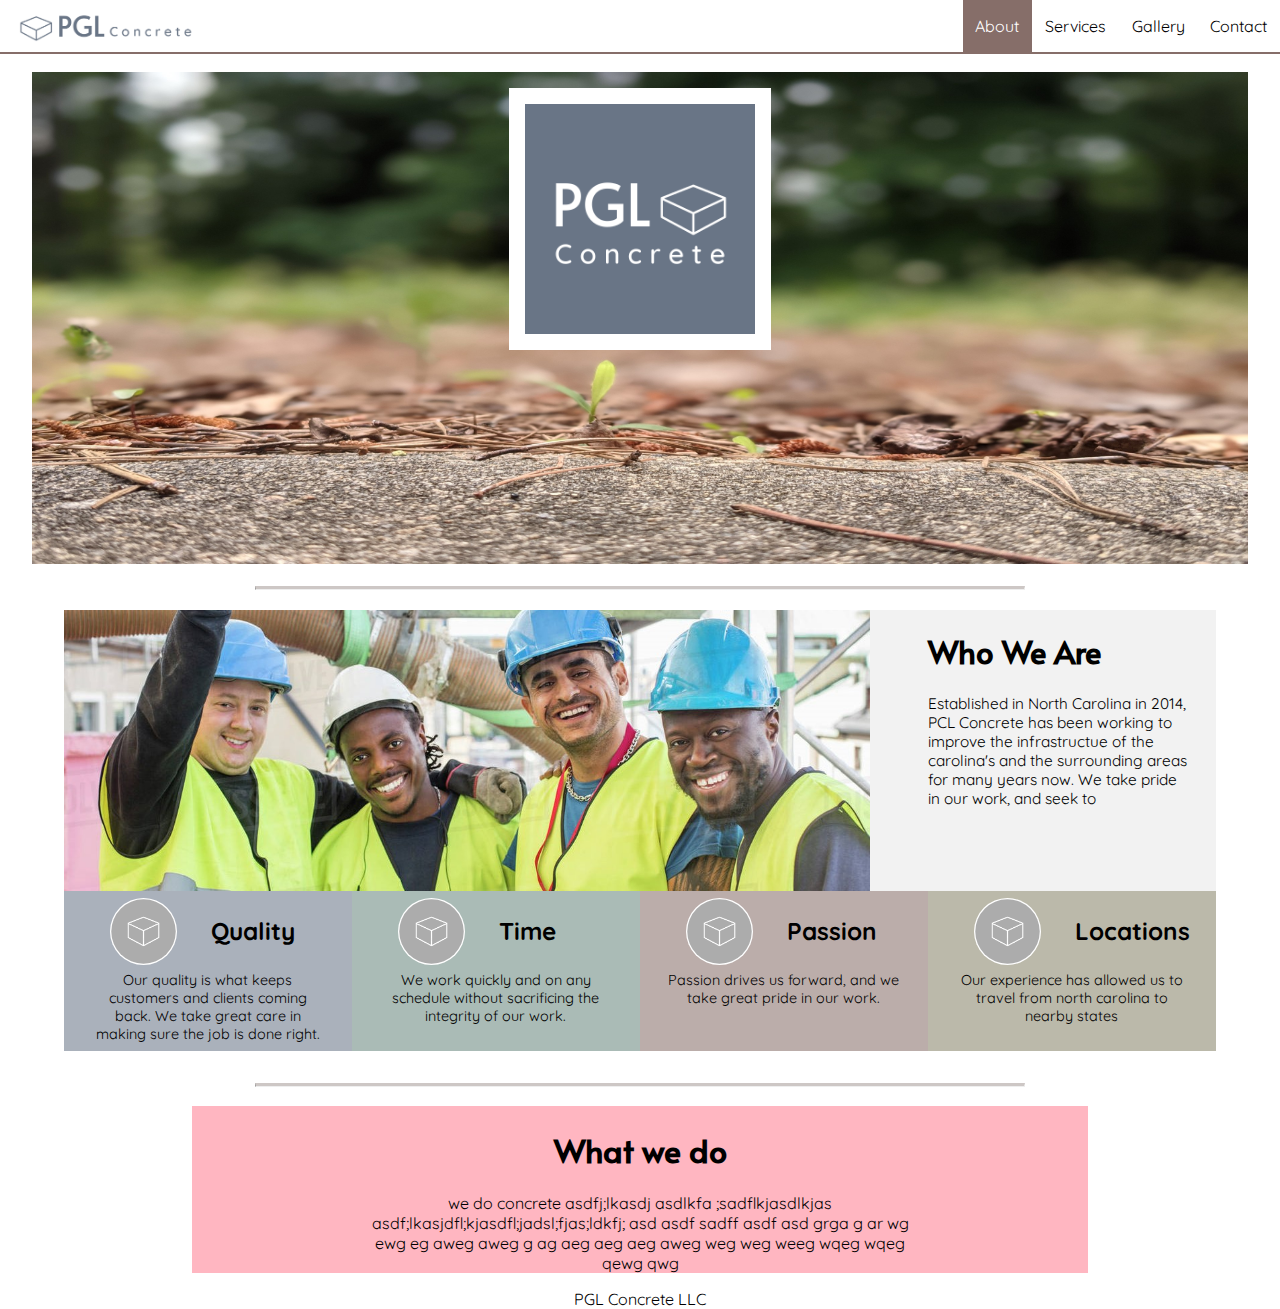
==== index.html @ c893b11b "initial commit" ====
<!DOCTYPE html>
<html>
  <head>
    <title>PCL Construction</title>
    <link rel="stylesheet" type="text/css" href="style2.css">
    <link href="https://fonts.googleapis.com/css?family=Open+Sans|Roboto" rel="stylesheet">
    <link href="https://fonts.googleapis.com/css?family=Open+Sans|Quicksand" rel="stylesheet">
    <link href="https://fonts.googleapis.com/css?family=Open+Sans|Alata" rel="stylesheet">
  </head>

  <body>

    <div class="topnav">
      <a href="#home">Contact</a>
      <a href="#news">Gallery</a>
      <a href="#contact">Services</a>
      <a class="active" href="#about">About</a>
      <img class="toplogo" src="img/PCL Concrete Logolong2ban3.png" />
    </div>


    <div class="parent1">
        
        <div>
            <img class="banner" src="img/banner1thn.jpg" />
        </div>

        <div>
            <img class="logo" src="img/PCL Concrete Logo grey smhq.png">
        </div> 
    </div>
      

    <div>
        <hr class="solid">
    </div>


    <div class="grid1">

      <div class="row1 item1">
        <img class="imgwho" src="img/happyworkerscrop.jpg" />
      </div>
      <div class="row1 item2">
        <h1>Who We Are</h1>
        <p style="width:90%">
         Established in North Carolina in 2014, PCL Concrete has been working to improve the infrastructue of the carolina's and the surrounding areas for many years now.  We take pride in our work, and seek to 
        </p>
      </div>


      <div class="row2 qty">
        <div class="sub1">
            <img class="ptimg" src="img/quality.jpg" />
        </div>
        <div class="sub2">
            <h3>Quality</h3>
        </div>
        <div class="sub3">    
            <p class="qtytxt">
                Our quality is what keeps customers and clients coming back. We take great care in making sure the job is done right.
            </p>
        </div>
      </div>  
      
      <div class="row2 time">
        <div class="sub1">
            <img class="ptimg" src="img/quality.jpg" />
        </div>
        <div class="sub2">
            <h3>Time</h3>
        </div>
        <div class="sub3">
            <p>
                We work quickly and on any schedule without sacrificing the integrity of our work.
            </p>
        </div>
      </div>
      
      <div class="row2 pass">
        <div class="sub1">
            <img class="ptimg" src="img/quality.jpg" />
        </div>
        <div class="sub2">
            <h3>Passion</h3>
        </div>
        <div class="sub3">
            <p>
                Passion drives us forward, and we take great pride in our work.
            </p>
        </div>
      </div>
      
      <div class="row2 loc">
        <div class="sub1">
            <img class="ptimg" src="img/quality.jpg" />
        </div>
        <div class="sub2">
            <h3>Locations</h3>
        </div>
        <div class="sub3">
            <p>
                Our experience has allowed us to travel from north carolina to nearby states
            </p>
        </div>
      </div>

    </div>
        
        
    <div>
        <hr class="solid">
    </div>

    <div class="wat">
        <h1>What we do</h1>
        <p style="width:60%">
         we do concrete asdfj;lkasdj asdlkfa ;sadflkjasdlkjas asdf;lkasjdfl;kjasdfl;jadsl;fjas;ldkfj; asd asdf sadff asdf asd  grga g ar wg ewg eg aweg aweg  g ag aeg aeg aeg aweg weg weg weeg wqeg wqeg qewg qwg 
        </p>
    </div>

    






    <div>
        <p style="text-align: center;">
            PGL Concrete LLC
        </p>
    </div>

  </body>

</html>
---- style2.css ----
/* Add a black background color to the top navigation */

html, body {
/*  display: wrap;
  align-items: left;
  justify-content: top;
  height: 100%;*/
  /*background-color: lightgrey;*/
  justify-content: center;
  align-items: center;
  margin: 0px;
  padding: 0px;
  height: 100%;
  display: wrap;
  font-family: Quicksand;
}

h1 {
  font-family: Alata;
}

.topnav {
  /*background-color: #333;*/
  /*background-color: #866E6960;*/
  background-color: white;
  /*border-top: 2px solid lightgrey;*/
  border-bottom: 2px solid #866E69;
  overflow: hidden;
  position: fixed;
  top:0;
  width: 100%;
  margin: 0;
  padding: 0;
  z-index: 99;
  /*font-family: Quicksand;*/
}

.toplogo {
  margin: 0px;
  padding-top: .6em;
  padding-left: 1em;
  height: 2em;
  width: auto;
}

/* Style the links inside the navigation bar */
.topnav a {
  float: right;
  /*color: #f2f2f2;*/
  color: black;
  text-align: center;
  padding: 1em .8em;
  text-decoration: none;
  font-size: 1em;
}

/* Change the color of links on hover */
.topnav a:hover {
  background-color: #ddd;
  color: black;
}

/* Add a color to the active/current link */
.topnav a.active {
  /*background-color: #04AA6D;*/
  color: white;
  background-color: #866E69;
}

/*.brdr {
  margin: auto;
  padding: 0px;
  border: 10px dotted black;*/
/*  border-spacing: 5px;
  
  background-clip: padding-box;
}*/

/*.parent1 {
  position: relative;
  top: 0;
  left: 0;
}*/

.parent1 {
  position: relative;
  left: 0;
  top: 48;
  margin-top: 4.5em;
  align-items: center;
}

/*style="position: relative; left: 0; top: 48;"cla*/

.logo {
  position: absolute;
  /*margin-top: 70px;*/
  /*margin-bottom: 22px;*/
  margin-left: auto;
  margin-right: auto;
  /*margin: auto;*/
  /*display: flex;*/
  /*flex-direction: column;*/
  align-items: center;
  text-align: center;
  width: 18%;
  height: auto;
  padding: 1em;
  /*background-color: #333;*/
  background: white;
  /*border: 5px solid;*/
  

  top: 1em;
  /*left: 40.5%;*/
  left: 0;
  right: 0;
  /*border: 1px green solid;*/
}

/*style the banner image*/
.banner {
  margin-top: 0px;
  margin-bottom: 22px;
  margin-left: auto;
  margin-right: auto;
  display: flex;
  align-items: center;
  width: 95%;
  /*height: 30em;*/
  /*padding: 20px;*/
  /*box-shadow: 0px 0px 20px black;*/

/*  position: relative;
  top: 30px;
  left: 0px;
  border: 1px red solid;*/
}

/*create the dividing line*/
hr.solid {
  border-top: 3px solid #866E6940;
  width: 60%;
  margin-top: 0vw;
  margin-bottom: 1.2em;
  background-color: rgba(123, 123, 123, .2);
  /*padding: 10px;*/
}

/*h1 {
  color: black;
}*/

.grid1 {
  /*margin: auto;*/
  display: grid;
  grid-template-columns: 5% 22.5% 22.5% 22.5% 22.5% 5%;
  /*grid-template-columns: repeat(4, 20em);*/
  /*grid-gap: 10px;*/
  grid-template-areas:
/*    "a a a b"
    "a a a b"
    "c d e f";*/
    "g a a a b j"
    "h a a a b k"
    "i c d e f l";
  /*background-color: white;*/
  /*padding: 10px;*/
  /*width: 70em;*/
  /*min-width: 0;*/
  /*min-height: 0;*/
  /*height: 70%;*/
  grid-auto-rows: 15vw 1fr;
  /*overflow: hidden;*/
  align-items: start;
  box-sizing: border-box;
  /*height: 50%;*/
  margin-bottom: 0px;

}

.grid1 > div {
  /*background-color: rgba(255, 255, 255, 0.8);*/
  /*text-align: center;*/
  padding: 0px 0;
  /*font-size: 1em;*/
  min-width: 0;
  min-height: 0;
  /*overflow: hidden;*/
}

/*.grid1::after {
  content: "";
  clear: both;
  display: table;*/

.row1 {
  /*background-color: #2196F320;*/
  background-color: rgba(123, 123, 123, .1);
  height: 22vw;
}

.item1 {
  /*grid-column-start: 1;
  grid-column-end: 4;*/
  grid-area: a;5
  justify-content: center;
  align-self: center;
  margin: 0px;
  padding: 0px;
}

.item2 {
  /*max-width: 62%;*/
  grid-area: b;
  font-size: 1.2vw;
  justify-content: left;
  align-items: left;
  text-align: left;
}

.row2 {
  height: 10em;
  /*flex-direction: row;*/
  /*opacity: 0.5;*/
  /*color: white; */
  display: inline-grid;
  grid-template-columns: 5% 45% 45% 5%;
  grid-template-areas:
    "d a b e"
    "f c c g";
  grid-template-rows: 50% 50%;
  /*align-items: start;*/
  /*box-sizing: border-box;*/

}

.row2 p {
  font-size: .9em;
  width:90%;
  justify-content: center;
  align-self: center;
  text-align: center;
}

.row2 h3 {
  float: right;
  margin-top: 3em;
  margin-right: 2.2em;
}

.sub1 {
  grid-area: a;
  display: flex;
  justify-content: center;
  align-items: center;
  margin: auto;
  /*background-color: red;*/
  height: 100%;
}

.sub2 {
  grid-area: b;
  display: flex;
  /*justify-content: center;*/
  align-self: center;
  align-items: center;
  text-align: center;
  /*background-color: blue;*/
  height: 100%;
  font-size: 130%
  /*margin: auto;*/
}

.sub2 h3{
  margin: 2%;
}

.sub3 {
  grid-area: c;
  justify-content: center;
  align-self: center;
  align-items: top;
  text-align: center;
  /*background-color: green;*/
  height: 100%;
}

.sub3 p{
  margin-left: auto;
  margin-right: auto;
  margin-top: 0px;
}

.qty {
  grid-area: c;
  background-color: #69758690;
}

.time {
  grid-area: d;
  background-color: #69867D90;
}

.pass {
  grid-area: e;
  background-color: #866E6990;
}

.loc {
  grid-area: f;
  background-color: #86836990;
}

/*image styling*/
.imgwho {
  /*display: block;*/
  margin: auto;
  justify-content: center;
  align-items: center;
  margin: 0px;
  /*padding: 0px;*/
  padding-right: 15%;
  object-fit: cover;
  height: 100%;
  width: auto;
  /*height: 19vw;*/
  /*box-shadow: 0px 0px 20px black;*/
}

/*style the images*/
.ptimg {
  /*display: flex;*/
  margin: auto;
  width: 50%;
  height: auto;
  border-radius: 100%;
  background-color: white;
  padding: 1%;
}

.wat {
  display: flex;
  flex-direction: column;
  /*margin-left: 0 auto;
  margin-right: 0 auto;
  margin-top: 10%*/
  margin: auto;
  max-width: 70%;
  text-align: center;
  align-content: center;
  justify-content: center;
  align-items: center;
  background-color: lightpink;

  p {
    margin: 0 auto;
    text-align: center;
  }
}



/*-----------------------------------------------*/


/*style each section*/
.qtybox, .timebox, .passbox, .locbox {
  /*background-color: lightpink;*/
  /*margin-left: 20px;*/
  /*margin-right: 20px;*/
  /*padding: 10px;*/
  width: 70%;
  height: 120%;
  /*flex: 1;*/
  /*display: flex;*/
  flex-direction: row;
  justify-content: center;
  align-items: center;
  background-color: #69758650;
  /*#697586  866E69*/
  /*border: 1px #866E69 solid;*/
}

.qtytxt, .timetxt, .passtxt, .loctxt {
  /*text-align: center;*/
  /*display: block;*/
  /*background-color: white;*/
  /*width: 80%;*/
}
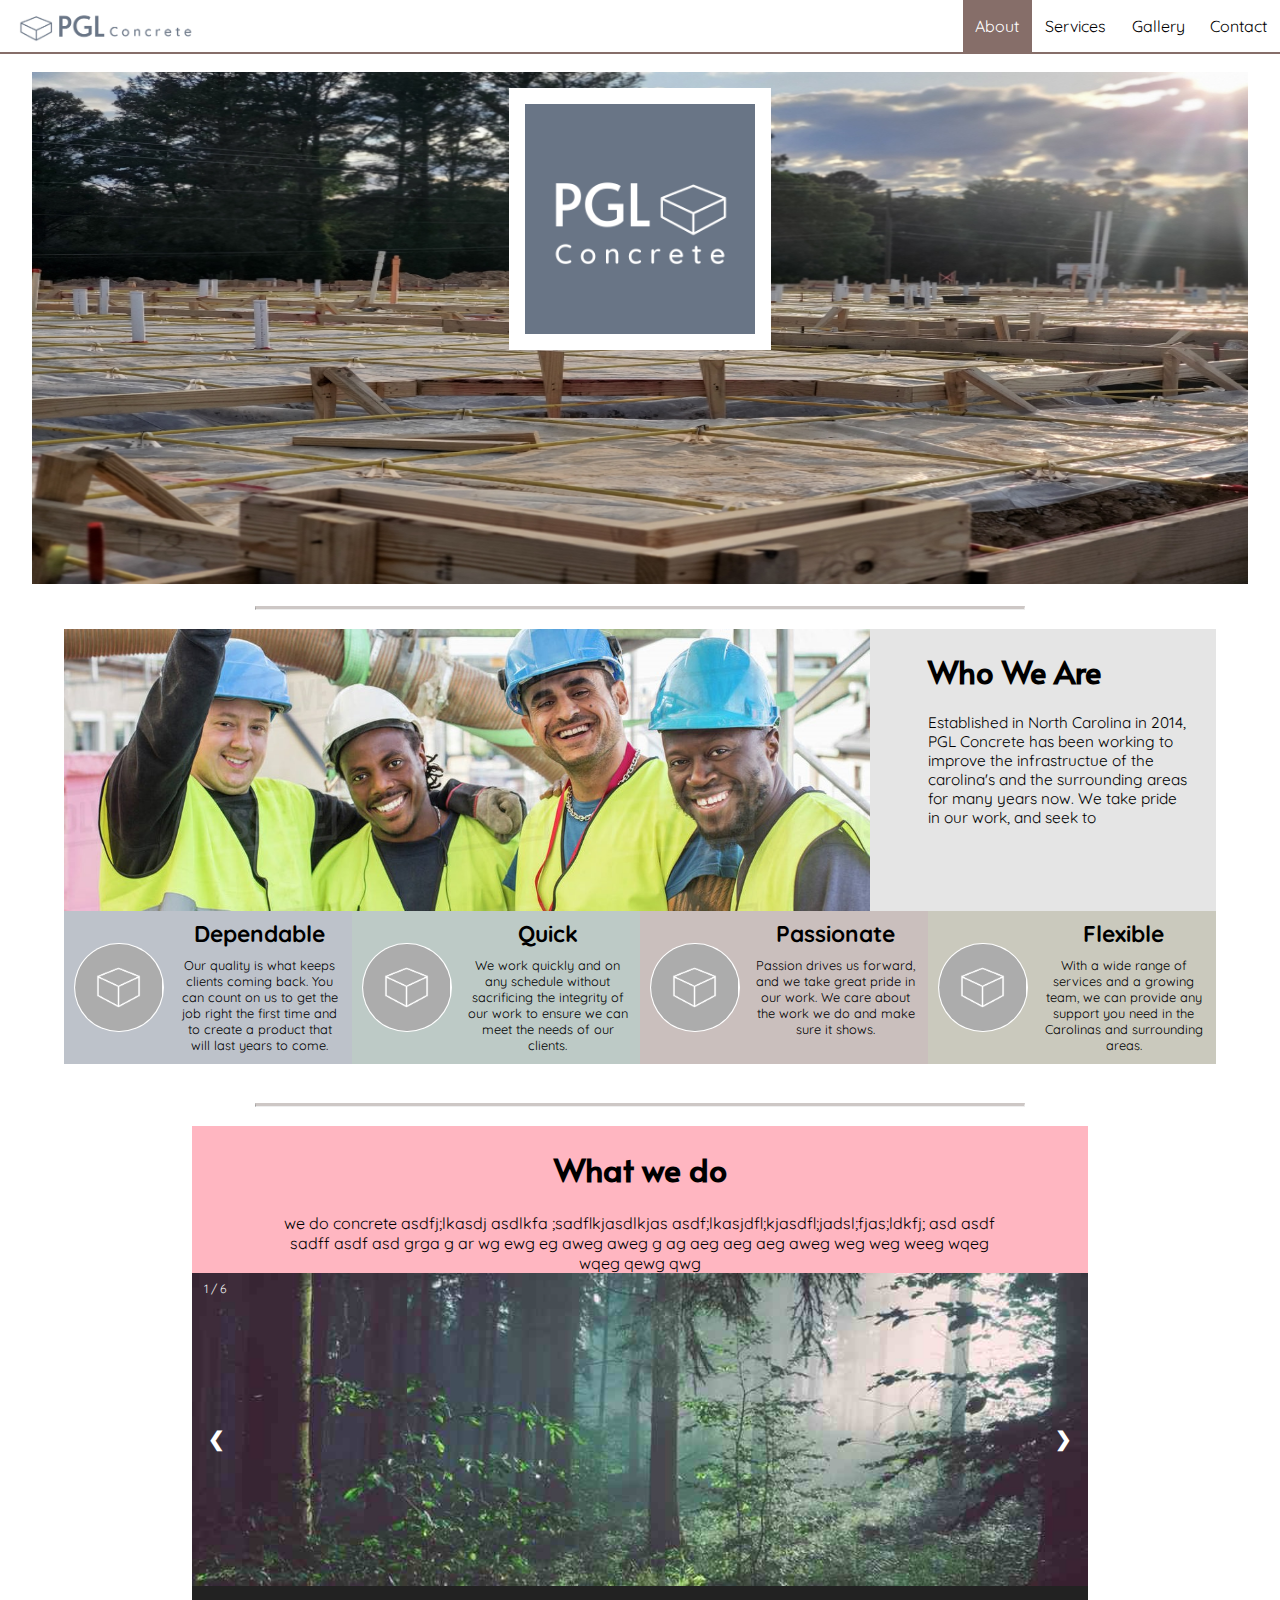
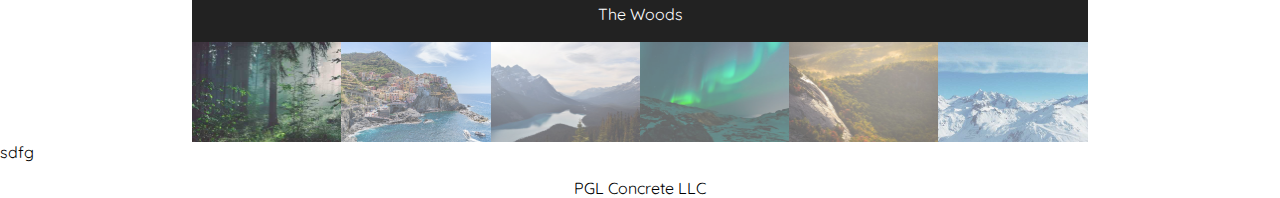
==== commit 787d4934: "update 3" ====
--- a/index.html
+++ b/index.html
@@ -22,7 +22,7 @@
     <div class="parent1">
         
         <div>
-            <img class="banner" src="img/banner1thn.jpg" />
+            <img class="banner" src="img/banner2.jpg" />
         </div>
 
         <div>
@@ -44,7 +44,7 @@
       <div class="row1 item2">
         <h1>Who We Are</h1>
         <p style="width:90%">
-         Established in North Carolina in 2014, PCL Concrete has been working to improve the infrastructue of the carolina's and the surrounding areas for many years now.  We take pride in our work, and seek to 
+         Established in North Carolina in 2014, PGL Concrete has been working to improve the infrastructue of the carolina's and the surrounding areas for many years now.  We take pride in our work, and seek to 
         </p>
       </div>
 
@@ -54,11 +54,12 @@
             <img class="ptimg" src="img/quality.jpg" />
         </div>
         <div class="sub2">
-            <h3>Quality</h3>
+            <h3>Dependable</h3>
+            <!-- <h3>Quality  You can count on us to get the job right the first time and create a product that will last years to come. </h3> -->
         </div>
         <div class="sub3">    
             <p class="qtytxt">
-                Our quality is what keeps customers and clients coming back. We take great care in making sure the job is done right.
+                Our quality is what keeps clients coming back. You can count on us to get the job right the first time and to create a product that will last years to come.<!-- We take great care in making sure the job is done right. -->
             </p>
         </div>
       </div>  
@@ -68,11 +69,12 @@
             <img class="ptimg" src="img/quality.jpg" />
         </div>
         <div class="sub2">
-            <h3>Time</h3>
+            <h3>Quick</h3>
+            <!-- <h3>Time</h3> -->
         </div>
         <div class="sub3">
             <p>
-                We work quickly and on any schedule without sacrificing the integrity of our work.
+                We work quickly and on any schedule without sacrificing the integrity of our work to ensure we can meet the needs of our clients.
             </p>
         </div>
       </div>
@@ -82,11 +84,12 @@
             <img class="ptimg" src="img/quality.jpg" />
         </div>
         <div class="sub2">
-            <h3>Passion</h3>
+            <h3>Passionate</h3>
+            <!-- <h3>Passion</h3> -->
         </div>
         <div class="sub3">
             <p>
-                Passion drives us forward, and we take great pride in our work.
+                Passion drives us forward, and we take great pride in our work. We care about the work we do and make sure it shows.
             </p>
         </div>
       </div>
@@ -96,11 +99,12 @@
             <img class="ptimg" src="img/quality.jpg" />
         </div>
         <div class="sub2">
-            <h3>Locations</h3>
+            <h3>Flexible</h3>
+            <!-- <h3>Locations  with a wide range of services and a growing team, we can provide any support you need in the Carolinas and surrounding areas. </h3> -->
         </div>
         <div class="sub3">
             <p>
-                Our experience has allowed us to travel from north carolina to nearby states
+                With a wide range of services and a growing team, we can provide any support you need in the Carolinas and surrounding areas.<!-- Our experience has allowed us to travel from north carolina to nearby states -->
             </p>
         </div>
       </div>
@@ -114,15 +118,76 @@
 
     <div class="wat">
         <h1>What we do</h1>
-        <p style="width:60%">
+        <p style="width:80%">
          we do concrete asdfj;lkasdj asdlkfa ;sadflkjasdlkjas asdf;lkasjdfl;kjasdfl;jadsl;fjas;ldkfj; asd asdf sadff asdf asd  grga g ar wg ewg eg aweg aweg  g ag aeg aeg aeg aweg weg weg weeg wqeg wqeg qewg qwg 
         </p>
     </div>
 
-    
-
-
-
+
+
+    <div class="container">
+      <div class="mySlides">
+        <div class="numbertext">1 / 6</div>
+        <img src="img/img_woods_wide.jpg" style="width:100%">
+      </div>
+
+      <div class="mySlides">
+        <div class="numbertext">2 / 6</div>
+        <img src="img/img_5terre_wide.jpg" style="width:100%">
+      </div>
+
+      <div class="mySlides">
+        <div class="numbertext">3 / 6</div>
+        <img src="img/img_mountains_wide.jpg" style="width:100%">
+      </div>
+        
+      <div class="mySlides">
+        <div class="numbertext">4 / 6</div>
+        <img src="img/img_lights_wide.jpg" style="width:100%">
+      </div>
+
+      <div class="mySlides">
+        <div class="numbertext">5 / 6</div>
+        <img src="img/img_nature_wide.jpg" style="width:100%">
+      </div>
+        
+      <div class="mySlides">
+        <div class="numbertext">6 / 6</div>
+        <img src="img/img_snow_wide.jpg" style="width:100%">
+      </div>
+        
+      <a class="prev" onclick="plusSlides(-1)">❮</a>
+      <a class="next" onclick="plusSlides(1)">❯</a>
+
+      <div class="caption-container">
+        <p id="caption"></p>
+      </div>
+
+      <div class="row">
+        <div class="column">
+          <img class="demo cursor" src="img/img_woods.jpg" style="width:100%" onclick="currentSlide(1)" alt="The Woods">
+        </div>
+        <div class="column">
+          <img class="demo cursor" src="img/img_5terre.jpg" style="width:100%" onclick="currentSlide(2)" alt="Cinque Terre">
+        </div>
+        <div class="column">
+          <img class="demo cursor" src="img/img_mountains.jpg" style="width:100%" onclick="currentSlide(3)" alt="Mountains and fjords">
+        </div>
+        <div class="column">
+          <img class="demo cursor" src="img/img_lights.jpg" style="width:100%" onclick="currentSlide(4)" alt="Northern Lights">
+        </div>
+        <div class="column">
+          <img class="demo cursor" src="img/img_nature.jpg" style="width:100%" onclick="currentSlide(5)" alt="Nature and sunrise">
+        </div>    
+        <div class="column">
+          <img class="demo cursor" src="img/img_snow.jpg" style="width:100%" onclick="currentSlide(6)" alt="Snowy Mountains">
+        </div>
+      </div>
+    </div>
+
+    <div id="">
+        sdfg
+    </div>
 
 
 
@@ -132,6 +197,37 @@
         </p>
     </div>
 
+    <script>
+    var slideIndex = 1;
+    showSlides(slideIndex);
+
+    function plusSlides(n) {
+      showSlides(slideIndex += n);
+    }
+
+    function currentSlide(n) {
+      showSlides(slideIndex = n);
+    }
+
+    function showSlides(n) {
+      var i;
+      var slides = document.getElementsByClassName("mySlides");
+      var dots = document.getElementsByClassName("demo");
+      var captionText = document.getElementById("caption");
+      if (n > slides.length) {slideIndex = 1}
+      if (n < 1) {slideIndex = slides.length}
+      for (i = 0; i < slides.length; i++) {
+          slides[i].style.display = "none";
+      }
+      for (i = 0; i < dots.length; i++) {
+          dots[i].className = dots[i].className.replace(" active", "");
+      }
+      slides[slideIndex-1].style.display = "block";
+      dots[slideIndex-1].className += " active";
+      captionText.innerHTML = dots[slideIndex-1].alt;
+    }
+    </script>
+
   </body>
 
 </html>--- a/style2.css
+++ b/style2.css
@@ -65,6 +65,7 @@
   /*background-color: #04AA6D;*/
   color: white;
   background-color: #866E69;
+  height: 100%;
 }
 
 /*.brdr {
@@ -127,7 +128,7 @@
   display: flex;
   align-items: center;
   width: 95%;
-  /*height: 30em;*/
+  height: 40vw;
   /*padding: 20px;*/
   /*box-shadow: 0px 0px 20px black;*/
 
@@ -196,7 +197,7 @@
 
 .row1 {
   /*background-color: #2196F320;*/
-  background-color: rgba(123, 123, 123, .1);
+  background-color: rgba(123, 123, 123, .2);
   height: 22vw;
 }
 
@@ -220,24 +221,24 @@
 }
 
 .row2 {
-  height: 10em;
+  height: 12vw;
   /*flex-direction: row;*/
   /*opacity: 0.5;*/
   /*color: white; */
   display: inline-grid;
-  grid-template-columns: 5% 45% 45% 5%;
+  grid-template-columns: 0% 38% 60% 2%;
   grid-template-areas:
     "d a b e"
-    "f c c g";
-  grid-template-rows: 50% 50%;
+    "f a c g";
+  grid-template-rows: 30% 70%;
   /*align-items: start;*/
   /*box-sizing: border-box;*/
 
 }
 
 .row2 p {
-  font-size: .9em;
-  width:90%;
+  font-size: 1vw;
+  width:95%;
   justify-content: center;
   align-self: center;
   text-align: center;
@@ -268,12 +269,15 @@
   text-align: center;
   /*background-color: blue;*/
   height: 100%;
-  font-size: 130%
+  font-size: 1.52vw;
   /*margin: auto;*/
+  /*color: white;*/
 }
 
 .sub2 h3{
-  margin: 2%;
+  margin: auto;
+  /*text-shadow: 0px 0px 20px white;*/
+
 }
 
 .sub3 {
@@ -284,32 +288,35 @@
   text-align: center;
   /*background-color: green;*/
   height: 100%;
+  font-size: .89vw;
+  /*color: white;*/
 }
 
 .sub3 p{
   margin-left: auto;
   margin-right: auto;
   margin-top: 0px;
+  /*text-shadow: 0px 0px 20px grey;*/
 }
 
 .qty {
   grid-area: c;
-  background-color: #69758690;
+  background-color: #69758670;
 }
 
 .time {
   grid-area: d;
-  background-color: #69867D90;
+  background-color: #69867D70;
 }
 
 .pass {
   grid-area: e;
-  background-color: #866E6990;
+  background-color: #866E6970;
 }
 
 .loc {
   grid-area: f;
-  background-color: #86836990;
+  background-color: #86836970;
 }
 
 /*image styling*/
@@ -332,7 +339,7 @@
 .ptimg {
   /*display: flex;*/
   margin: auto;
-  width: 50%;
+  width: 80%;
   height: auto;
   border-radius: 100%;
   background-color: white;
@@ -359,7 +366,98 @@
   }
 }
 
-
+/*-----------------------------------------------*/
+
+img {
+  vertical-align: middle;
+}
+
+/* Position the image container (needed to position the left and right arrows) */
+.container {
+  position: relative;
+  margin-right: 15%;
+  margin-left: 15%;
+  /*width: 70%;*/
+
+}
+
+/* Hide the images by default */
+.mySlides {
+  display: none;
+}
+
+/* Add a pointer when hovering over the thumbnail images */
+.cursor {
+  cursor: pointer;
+}
+
+/* Next & previous buttons */
+.prev,
+.next {
+  cursor: pointer;
+  position: absolute;
+  top: 40%;
+  width: auto;
+  padding: 16px;
+  margin-top: -50px;
+  color: white;
+  font-weight: bold;
+  font-size: 20px;
+  border-radius: 0 3px 3px 0;
+  user-select: none;
+  -webkit-user-select: none;
+}
+
+/* Position the "next button" to the right */
+.next {
+  right: 0;
+  border-radius: 3px 0 0 3px;
+}
+
+/* On hover, add a black background color with a little bit see-through */
+.prev:hover,
+.next:hover {
+  background-color: rgba(0, 0, 0, 0.8);
+}
+
+/* Number text (1/3 etc) */
+.numbertext {
+  color: #f2f2f2;
+  font-size: 12px;
+  padding: 8px 12px;
+  position: absolute;
+  top: 0;
+}
+
+/* Container for image text */
+.caption-container {
+  text-align: center;
+  background-color: #222;
+  padding: 2px 16px;
+  color: white;
+}
+
+.row:after {
+  content: "";
+  display: table;
+  clear: both;
+}
+
+/* Six columns side by side */
+.column {
+  float: left;
+  width: 16.66%;
+}
+
+/* Add a transparency effect for thumnbail images */
+.demo {
+  opacity: 0.6;
+}
+
+.active,
+.demo:hover {
+  opacity: 1;
+}
 
 /*-----------------------------------------------*/
 
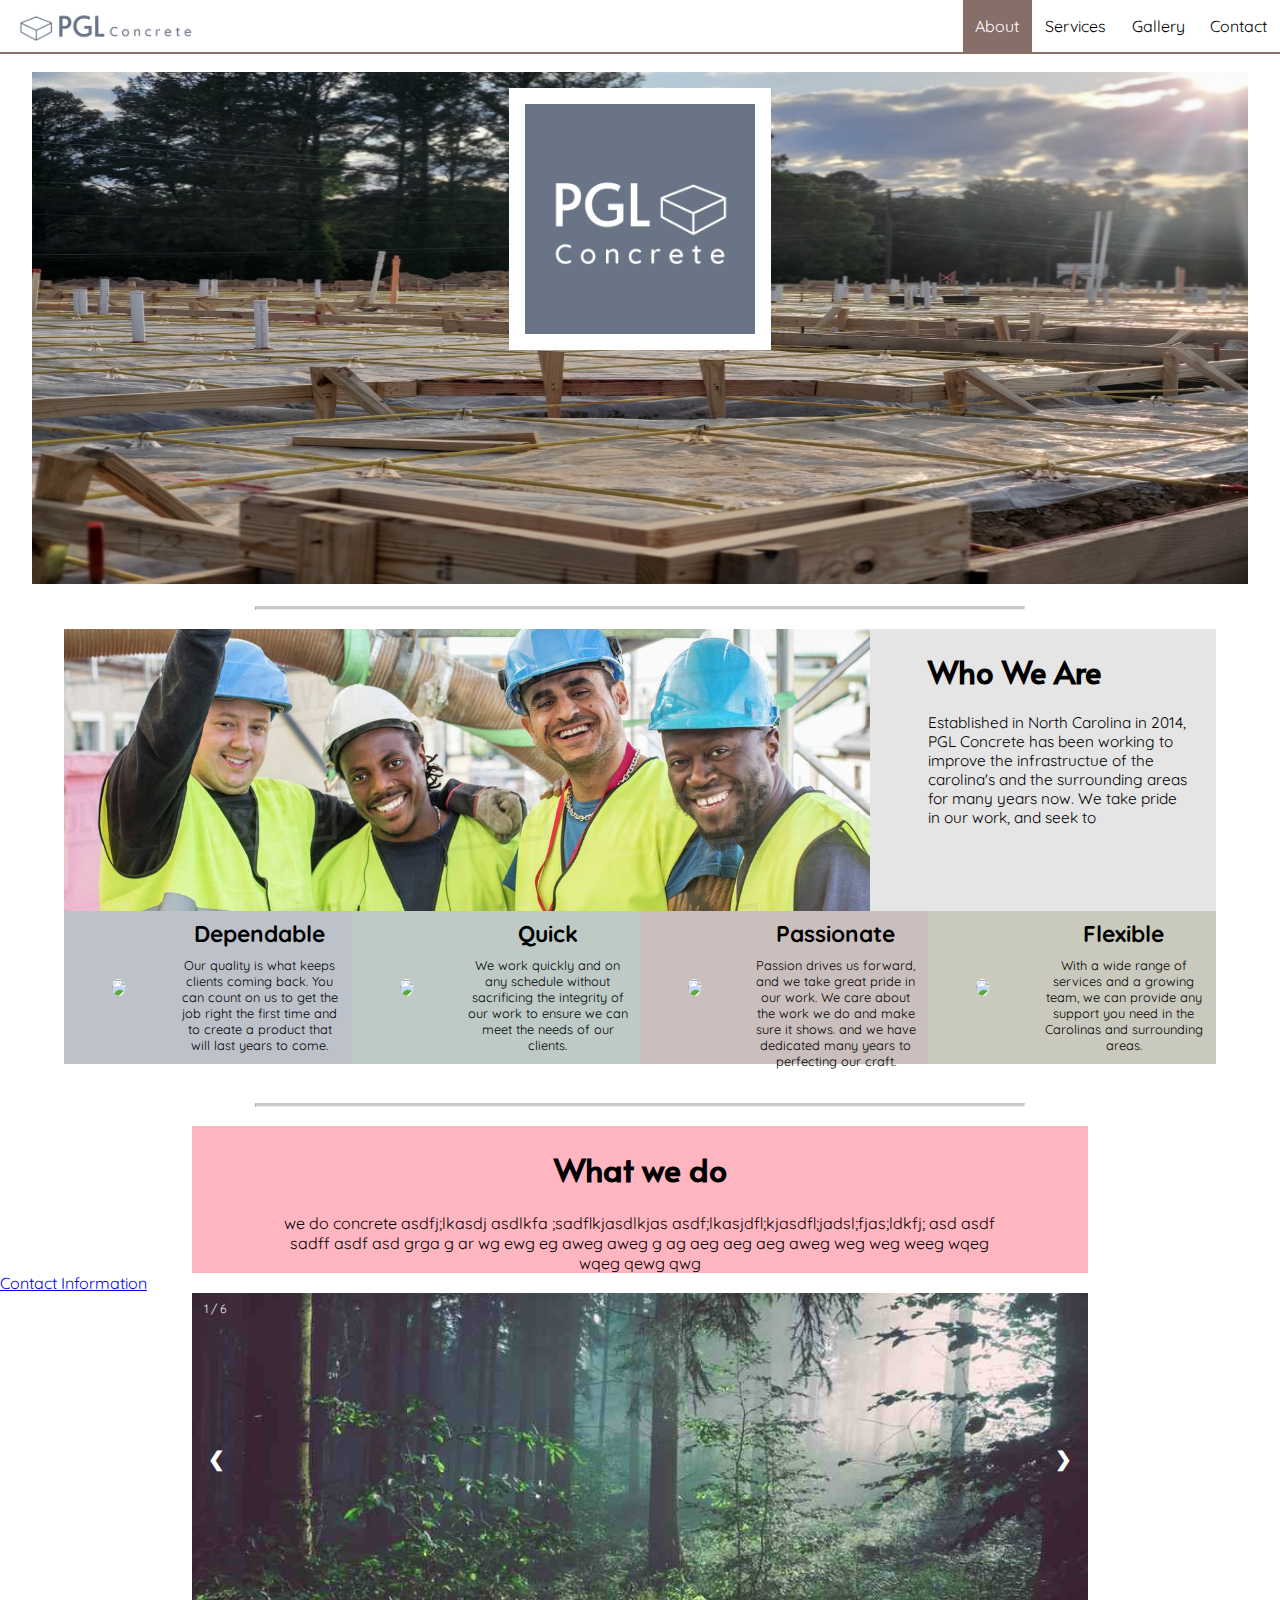
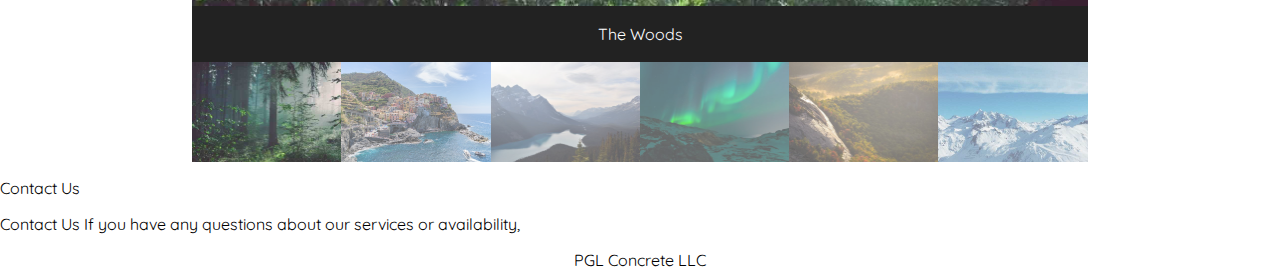
==== commit d326c98a: "adding ilnks" ====
--- a/index.html
+++ b/index.html
@@ -1,7 +1,7 @@
 <!DOCTYPE html>
 <html>
   <head>
-    <title>PCL Construction</title>
+    <title>PGL Concrete</title>
     <link rel="stylesheet" type="text/css" href="style2.css">
     <link href="https://fonts.googleapis.com/css?family=Open+Sans|Roboto" rel="stylesheet">
     <link href="https://fonts.googleapis.com/css?family=Open+Sans|Quicksand" rel="stylesheet">
@@ -51,7 +51,7 @@
 
       <div class="row2 qty">
         <div class="sub1">
-            <img class="ptimg" src="img/quality.jpg" />
+            <img class="ptimg" src="img/quality.png" />
         </div>
         <div class="sub2">
             <h3>Dependable</h3>
@@ -66,7 +66,7 @@
       
       <div class="row2 time">
         <div class="sub1">
-            <img class="ptimg" src="img/quality.jpg" />
+            <img class="ptimg" src="img/time.png" />
         </div>
         <div class="sub2">
             <h3>Quick</h3>
@@ -81,7 +81,7 @@
       
       <div class="row2 pass">
         <div class="sub1">
-            <img class="ptimg" src="img/quality.jpg" />
+            <img class="ptimg" src="img/passion.png" />
         </div>
         <div class="sub2">
             <h3>Passionate</h3>
@@ -89,14 +89,14 @@
         </div>
         <div class="sub3">
             <p>
-                Passion drives us forward, and we take great pride in our work. We care about the work we do and make sure it shows.
+                Passion drives us forward, and we take great pride in our work. We care about the work we do and make sure it shows. and we have dedicated many years to perfecting our craft.
             </p>
         </div>
       </div>
       
       <div class="row2 loc">
         <div class="sub1">
-            <img class="ptimg" src="img/quality.jpg" />
+            <img class="ptimg" src="img/flexible.png" />
         </div>
         <div class="sub2">
             <h3>Flexible</h3>
@@ -123,7 +123,7 @@
         </p>
     </div>
 
-
+<a href="personalwebsite/IanOrr2.html">Contact Information</a>
 
     <div class="container">
       <div class="mySlides">
@@ -185,8 +185,12 @@
       </div>
     </div>
 
-    <div id="">
-        sdfg
+    <div class="Contact">
+        <p class="section">
+            Contact Us
+        </p>
+        Contact Us
+        If you have any questions about our services or availability, 
     </div>
 
 
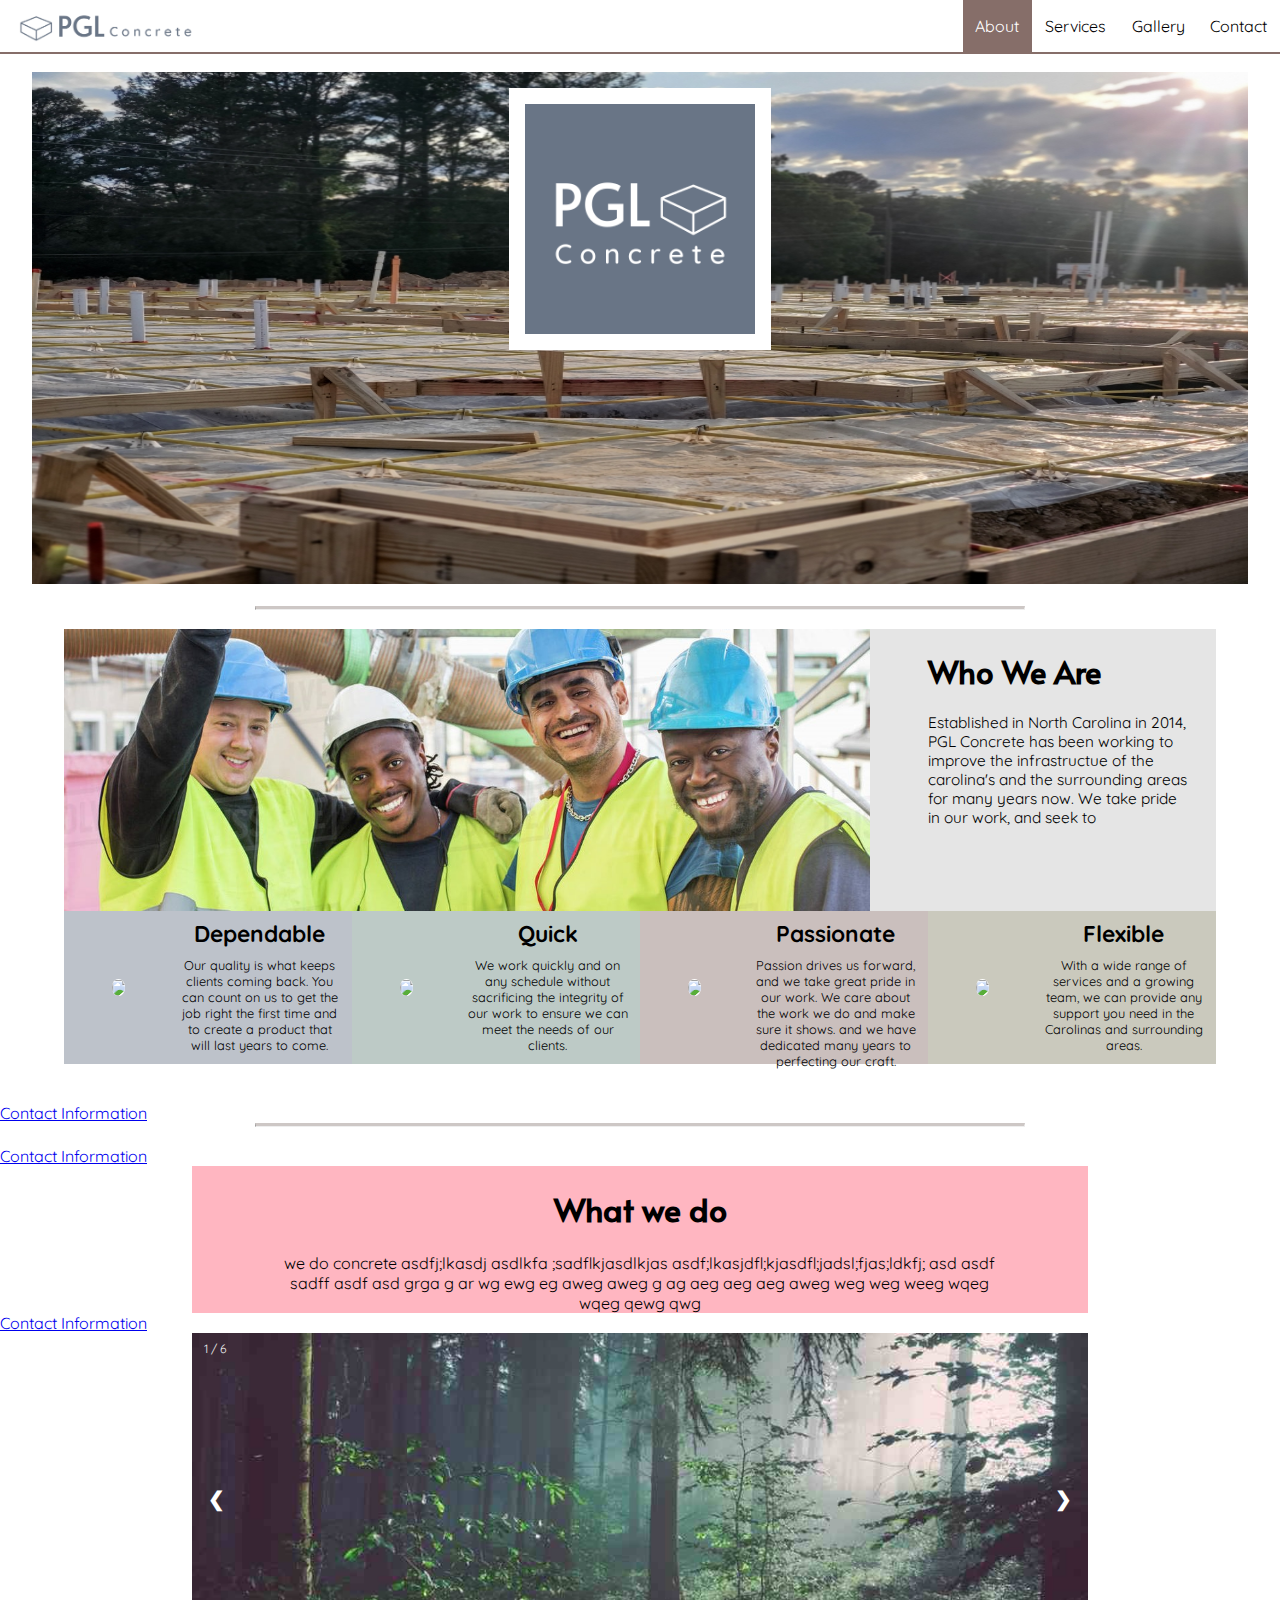
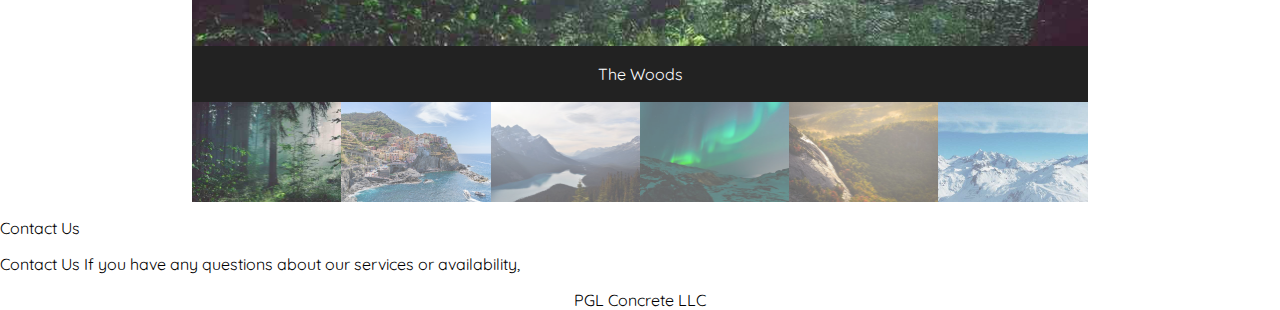
==== commit 115f2163: "try2" ====
--- a/index.html
+++ b/index.html
@@ -111,11 +111,11 @@
 
     </div>
         
-        
+ <a href="personalwebsite/IanOrr2.html">Contact Information</a>       
     <div>
         <hr class="solid">
     </div>
-
+<a href="personalwebsite/IanOrr2.html">Contact Information</a>
     <div class="wat">
         <h1>What we do</h1>
         <p style="width:80%">
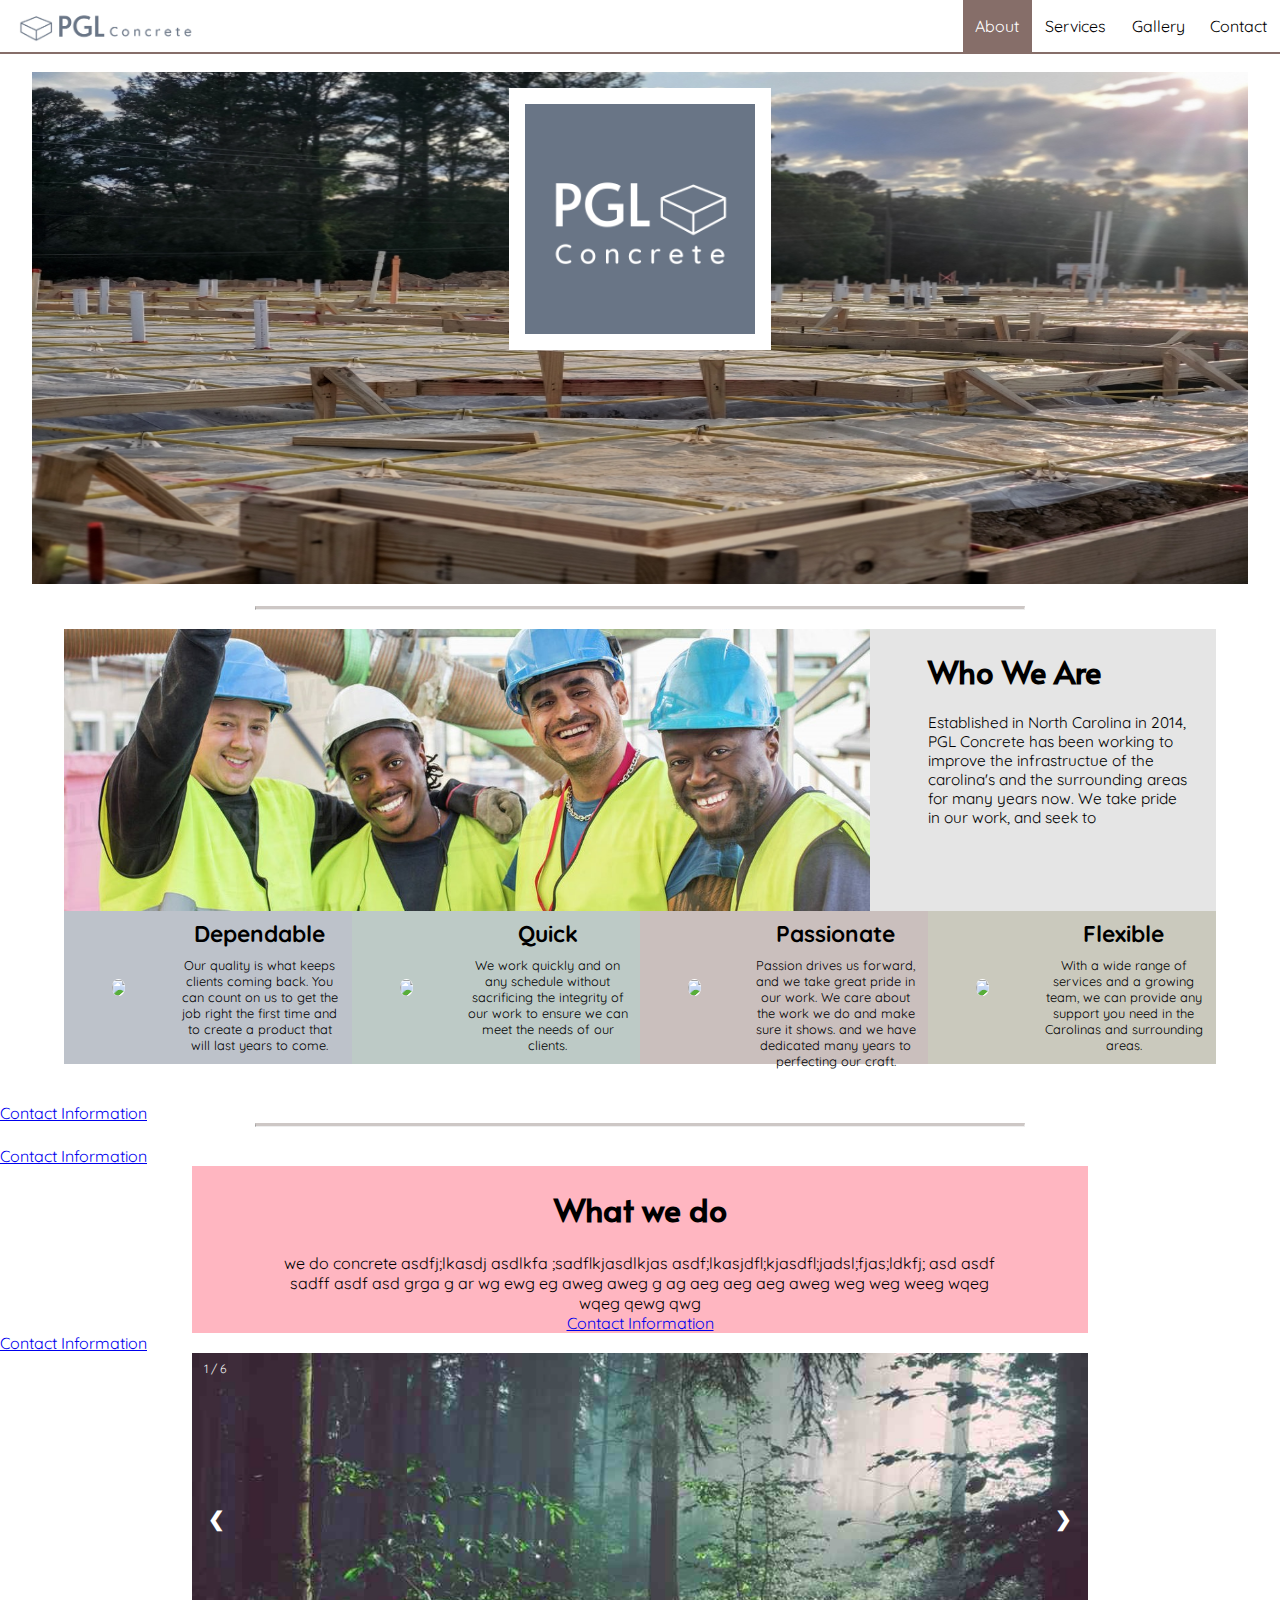
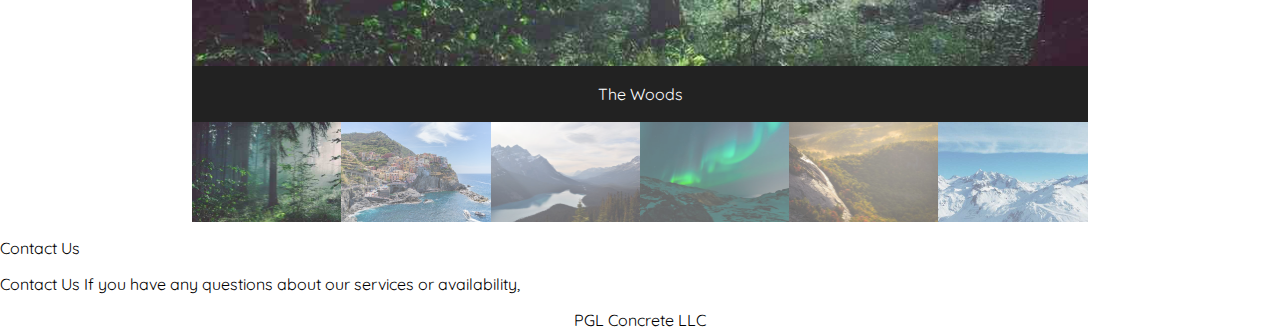
==== commit 2e79a297: "adf" ====
--- a/index.html
+++ b/index.html
@@ -121,6 +121,7 @@
         <p style="width:80%">
          we do concrete asdfj;lkasdj asdlkfa ;sadflkjasdlkjas asdf;lkasjdfl;kjasdfl;jadsl;fjas;ldkfj; asd asdf sadff asdf asd  grga g ar wg ewg eg aweg aweg  g ag aeg aeg aeg aweg weg weg weeg wqeg wqeg qewg qwg 
         </p>
+        <a href="personalwebsite/IanOrr2.html">Contact Information</a>
     </div>
 
 <a href="personalwebsite/IanOrr2.html">Contact Information</a>
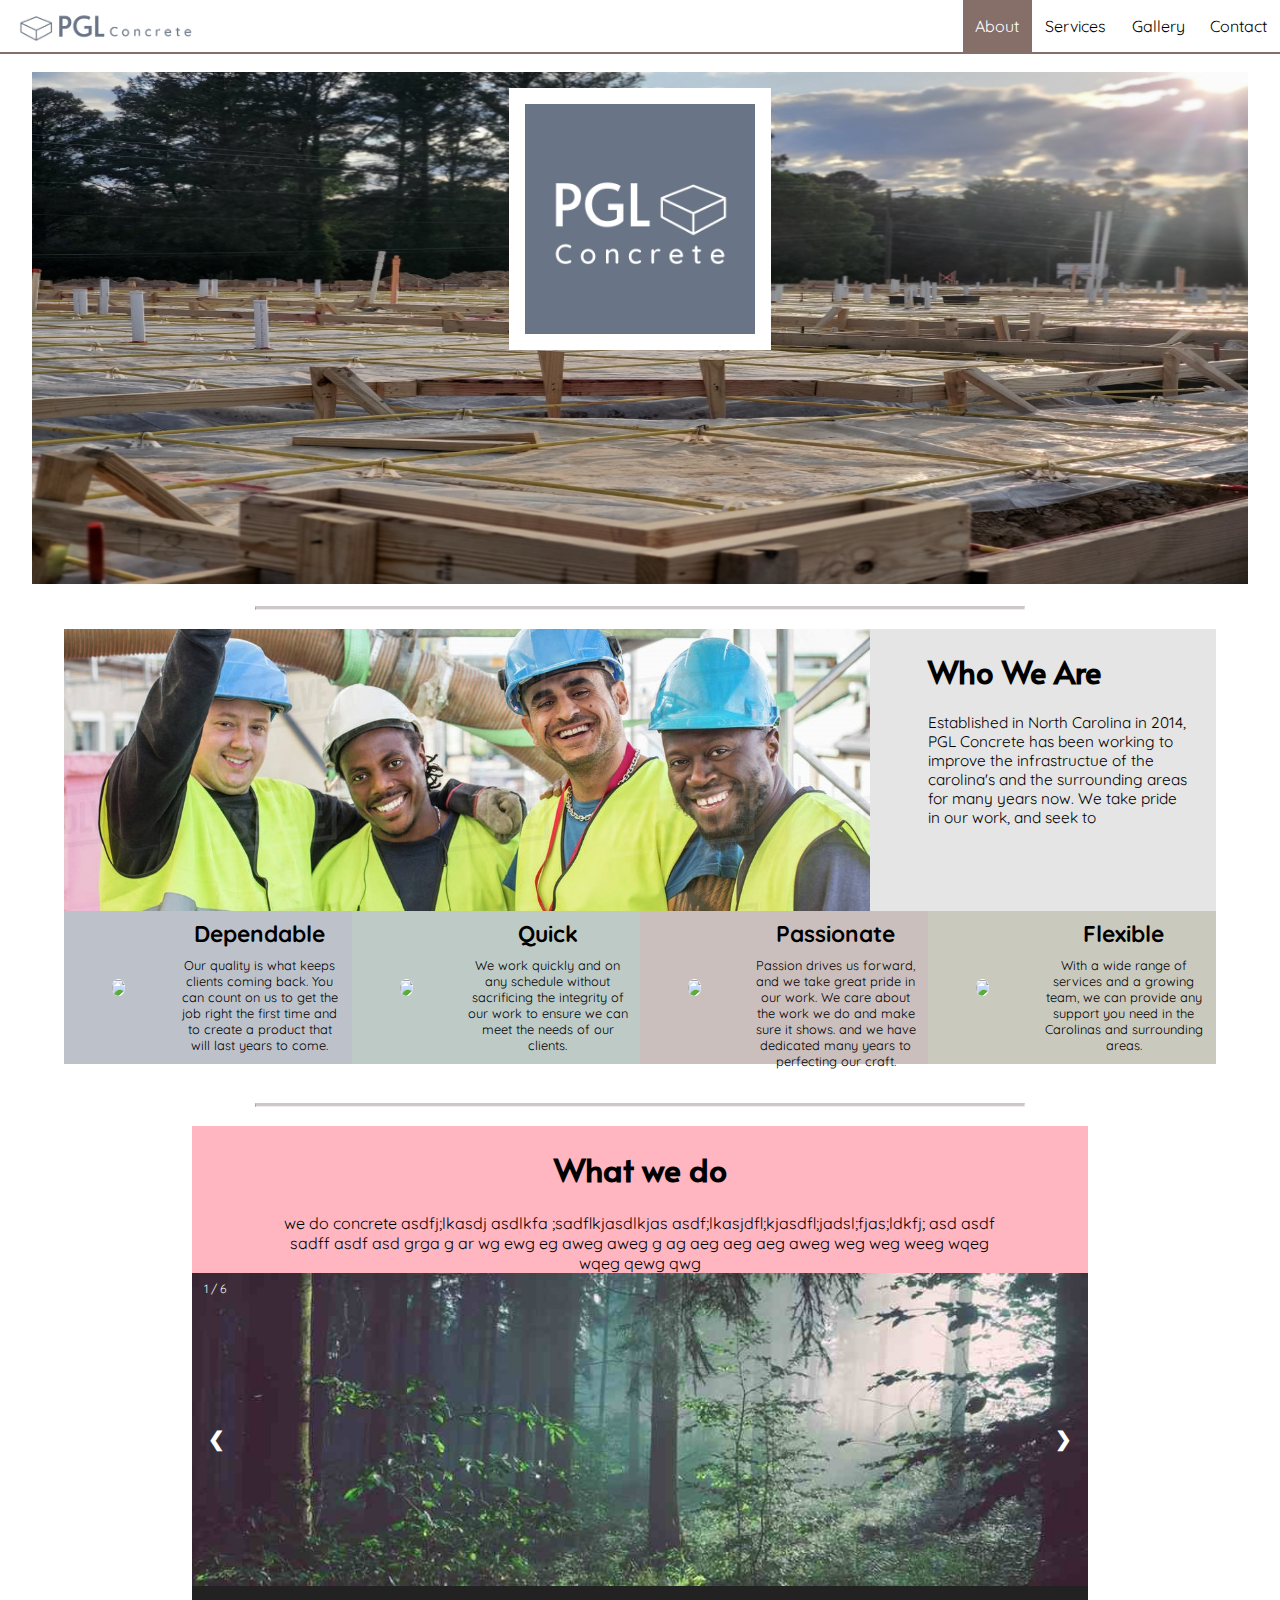
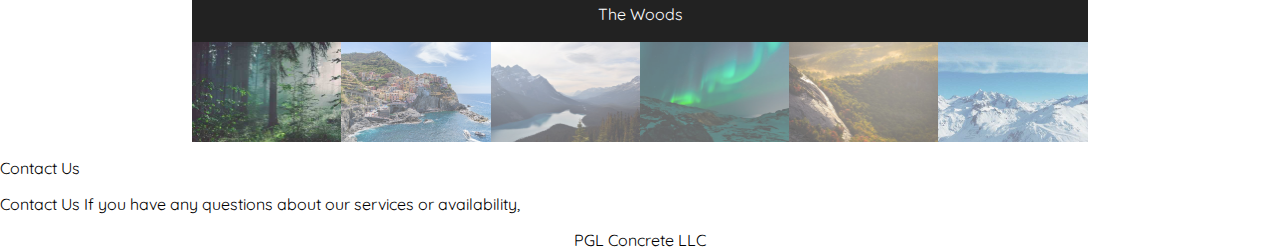
==== commit d33535e7: "mobile try1" ====
--- a/index.html
+++ b/index.html
@@ -111,20 +111,18 @@
 
     </div>
         
- <a href="personalwebsite/IanOrr2.html">Contact Information</a>       
+      
     <div>
         <hr class="solid">
     </div>
-<a href="personalwebsite/IanOrr2.html">Contact Information</a>
+
     <div class="wat">
         <h1>What we do</h1>
         <p style="width:80%">
          we do concrete asdfj;lkasdj asdlkfa ;sadflkjasdlkjas asdf;lkasjdfl;kjasdfl;jadsl;fjas;ldkfj; asd asdf sadff asdf asd  grga g ar wg ewg eg aweg aweg  g ag aeg aeg aeg aweg weg weg weeg wqeg wqeg qewg qwg 
         </p>
-        <a href="personalwebsite/IanOrr2.html">Contact Information</a>
-    </div>
-
-<a href="personalwebsite/IanOrr2.html">Contact Information</a>
+    </div>
+
 
     <div class="container">
       <div class="mySlides">
